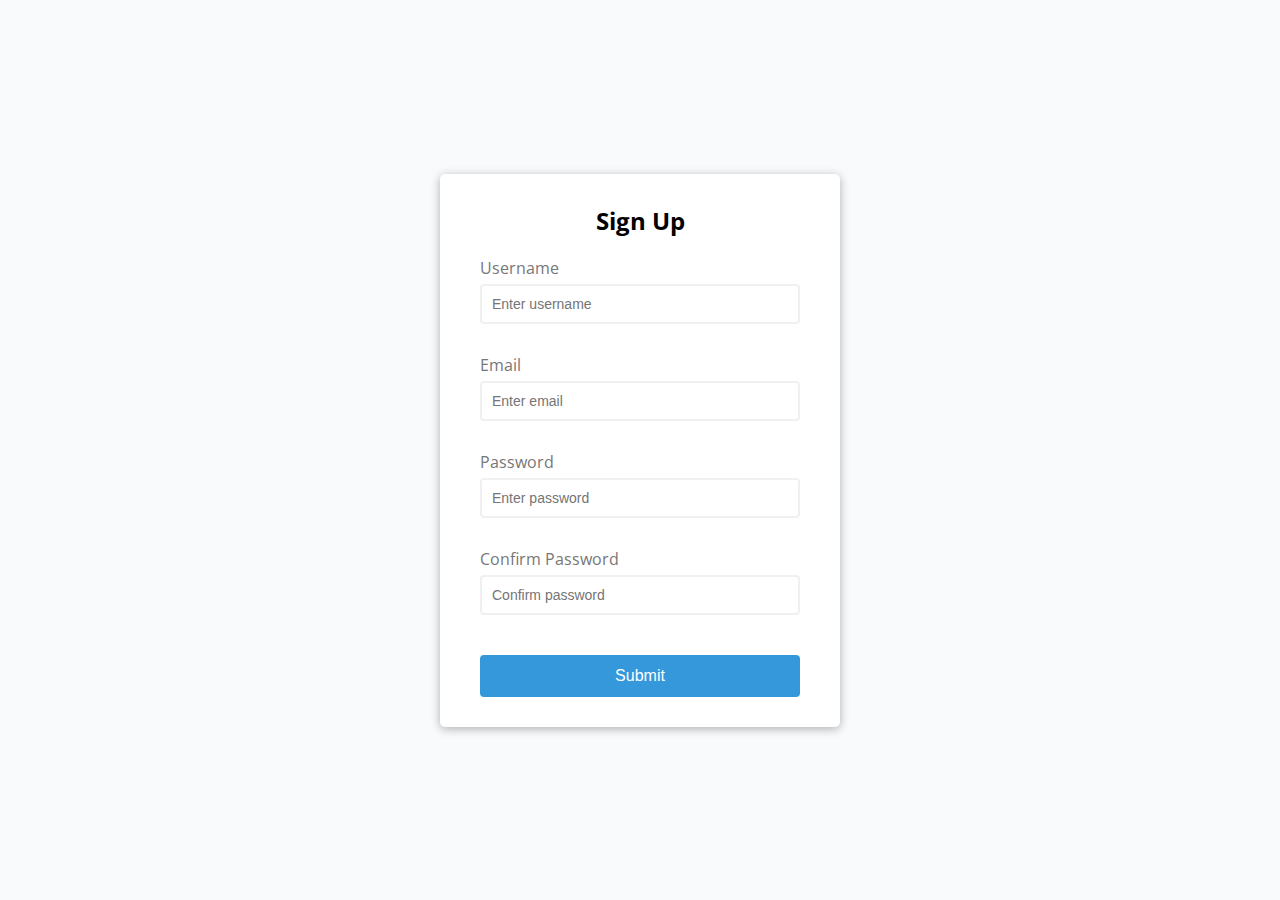
==== 1. Form Validator/index.html @ ba0b00fc "Form validation project - stage 1 complete" ====
<!DOCTYPE html>
<html>
    <head>
        <meta charset="utf-8">
        <meta http-equiv="X-UA-Compatible" content="IE=edge">
        <title></title>
        <meta name="description" content="">
        <meta name="viewport" content="width=device-width, initial-scale=1">
        <link rel="stylesheet" href="style.css">
    </head>
    <body>
        <div class="container">
            <form id="form" class="form">
              <h2>Sign Up </h2>
              <div class="form-control">
                <label id = "Username" for="username">Username</label>
                <input type="text" id="username" placeholder="Enter username" />
                <small>Error message</small>
              </div>
              <div class="form-control">
                <label id="Email" for="email">Email</label>
                <input type="text" id="email" placeholder="Enter email" />
                <small>Error message</small>
              </div>
              <div class="form-control">
                <label id="Password" for="password">Password</label>
                <input type="password" id="password" placeholder="Enter password" />
                <small>Error message</small>
              </div>
              <div class="form-control">
                <label id="Confirm password" for="password2">Confirm Password</label>
                <input type="password" id="password2" placeholder="Confirm password" />
                <small>Error message</small>
              </div>
              <button>Submit</button>
            </form>
          </div>
        
        <script src="script.js" async defer></script>
    </body>
</html>
---- 1. Form Validator/style.css ----
@import url('https://fonts.googleapis.com/css2?family=Open+Sans:wght@300&display=swap');


:root {
    --success-color:#2ecc71;
    --error-color:#e74c3c;
    --button-color: #3498db;
}

*{
    box-sizing: border-box;
}

body {
    background-color: #f9fafb;
    font-family: 'Open Sans', sans-serif;
    display: flex;
    
    align-items: center;
    justify-content: center;
    min-height: 100vh;
    margin: 0;
}

.container {
    background-color: #fff;
    border-radius: 5px;
    box-shadow: 0 2px 10px rgba(0, 0, 0, 0.3);
    width: 400px;
}

h2 {
    text-align: center;
    margin: 0 0 20px;
}

.form {
    padding: 30px 40px;
}

.form-control {
    margin-bottom: 10px;
    padding-bottom: 20px;
    position: relative;
}

.form-control label {
    color: #777;
    display: block; /* inline by default */
    margin-bottom: 5px;
}

.form-control input {
    border: 2px solid #f0f0f0;
    border-radius: 4px;
    display: block;
    width: 100%;
    padding: 10px;
    font-size: 14px;
}

.form-control input:focus {
    outline: 0;
    border-color: #777;
}

/* if the FORM.CONTROL div also has a class of SUCCESS */
.form-control.success input{
border-color: var(--success-color);
}

.form-control.error input{
    border-color: var(--error-color);
}

.form-control small {
    color: var(--error-color);
    position: absolute;
    bottom: 0;
    left: 0;
    visibility: hidden;
}

.form-control.error small {
    visibility: visible;
}

.form button {
    cursor: pointer;
    background-color: var(--button-color);
    border: 2px solid var(--button-color);
    border-radius: 4px;
    color: #fff;
    display: block;
    font-size: 16px;
    padding: 10px;
    margin-top: 20px;
    width: 100%;
}
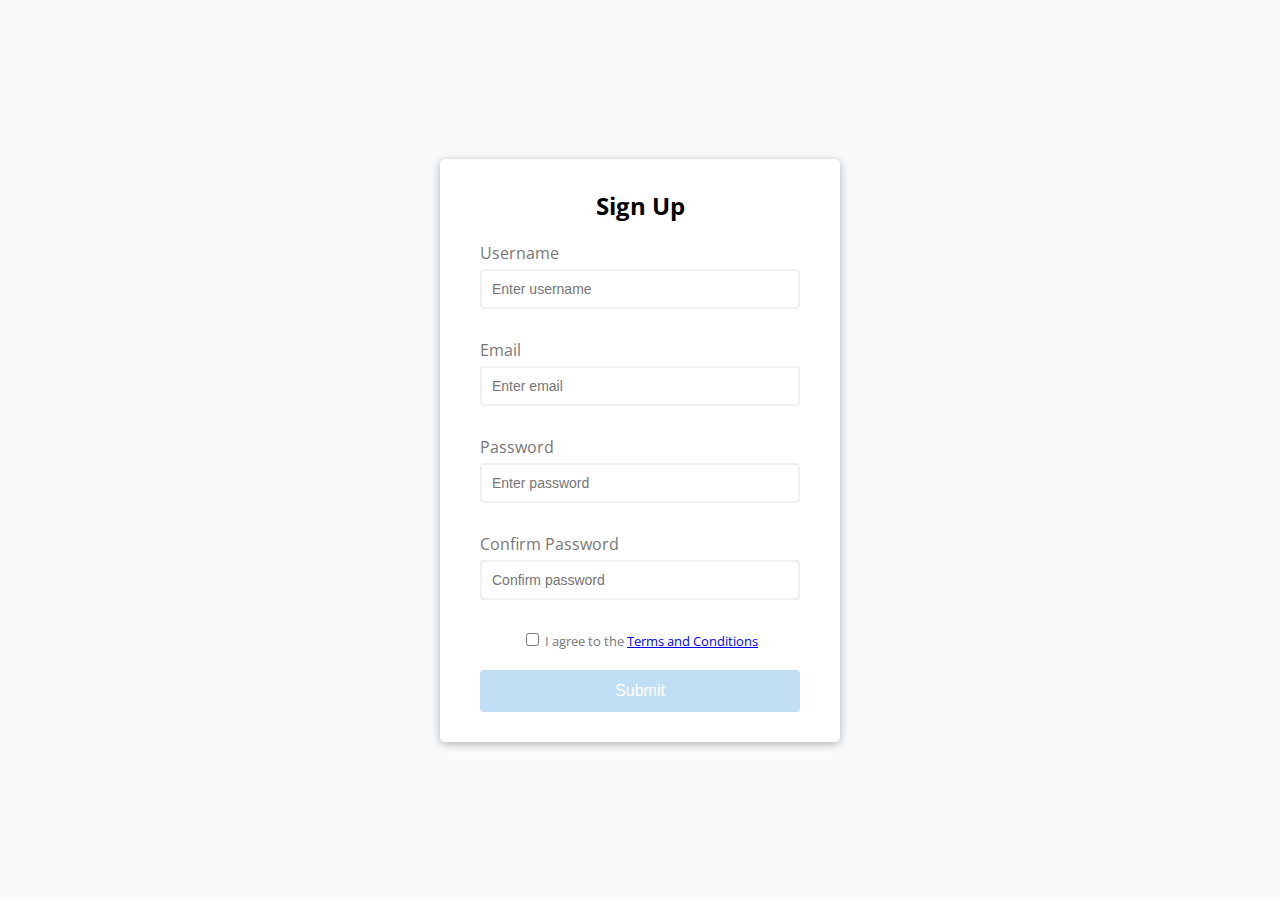
==== commit bee99a8d: "Added functionality to original - Form error shake, checkbox with T&C, disabled form submit button o" ====
--- a/1. Form Validator/index.html
+++ b/1. Form Validator/index.html
@@ -9,7 +9,7 @@
         <link rel="stylesheet" href="style.css">
     </head>
     <body>
-        <div class="container">
+        <div class="container" id="container">
             <form id="form" class="form">
               <h2>Sign Up </h2>
               <div class="form-control">
@@ -32,7 +32,14 @@
                 <input type="password" id="password2" placeholder="Confirm password" />
                 <small>Error message</small>
               </div>
-              <button>Submit</button>
+
+              <div id="terms">
+                <input type="checkbox" id="checkbox">
+                <label id="check" for="checkbox">I agree to the <a href="#">Terms and Conditions</a></label>
+                
+              </div>
+
+              <button disabled>Submit</button>
             </form>
           </div>
         
--- a/1. Form Validator/style.css
+++ b/1. Form Validator/style.css
@@ -5,6 +5,7 @@
     --success-color:#2ecc71;
     --error-color:#e74c3c;
     --button-color: #3498db;
+    
 }
 
 *{
@@ -29,6 +30,21 @@
     width: 400px;
 }
 
+/* Form Error shake */
+.container.form-error {
+    animation: shake 0.4s;
+}
+  @keyframes shake {
+    0% { transform: translateX(5px)}
+    15% { transform: translateX(-5px) }
+    30% { transform: translateX(5px)}
+    45% { transform: translateX(-5px)}
+    60% { transform: translateX(5px)}
+    75% { transform: translateX(-5px)}
+    90% { transform: translateX(5px)}
+    100% { transform: translateX(-5px)}   
+  }
+
 h2 {
     text-align: center;
     margin: 0 0 20px;
@@ -37,6 +53,7 @@
 .form {
     padding: 30px 40px;
 }
+
 
 .form-control {
     margin-bottom: 10px;
@@ -73,7 +90,7 @@
     border-color: var(--error-color);
 }
 
-.form-control small {
+.form-control small, small {
     color: var(--error-color);
     position: absolute;
     bottom: 0;
@@ -83,6 +100,12 @@
 
 .form-control.error small {
     visibility: visible;
+}
+
+#terms {
+color: #777;
+font-size: 0.8rem;
+text-align: center;
 }
 
 .form button {
@@ -97,3 +120,8 @@
     margin-top: 20px;
     width: 100%;
 }
+
+.form button:disabled {
+    opacity: 0.3;
+    cursor: auto;
+}
